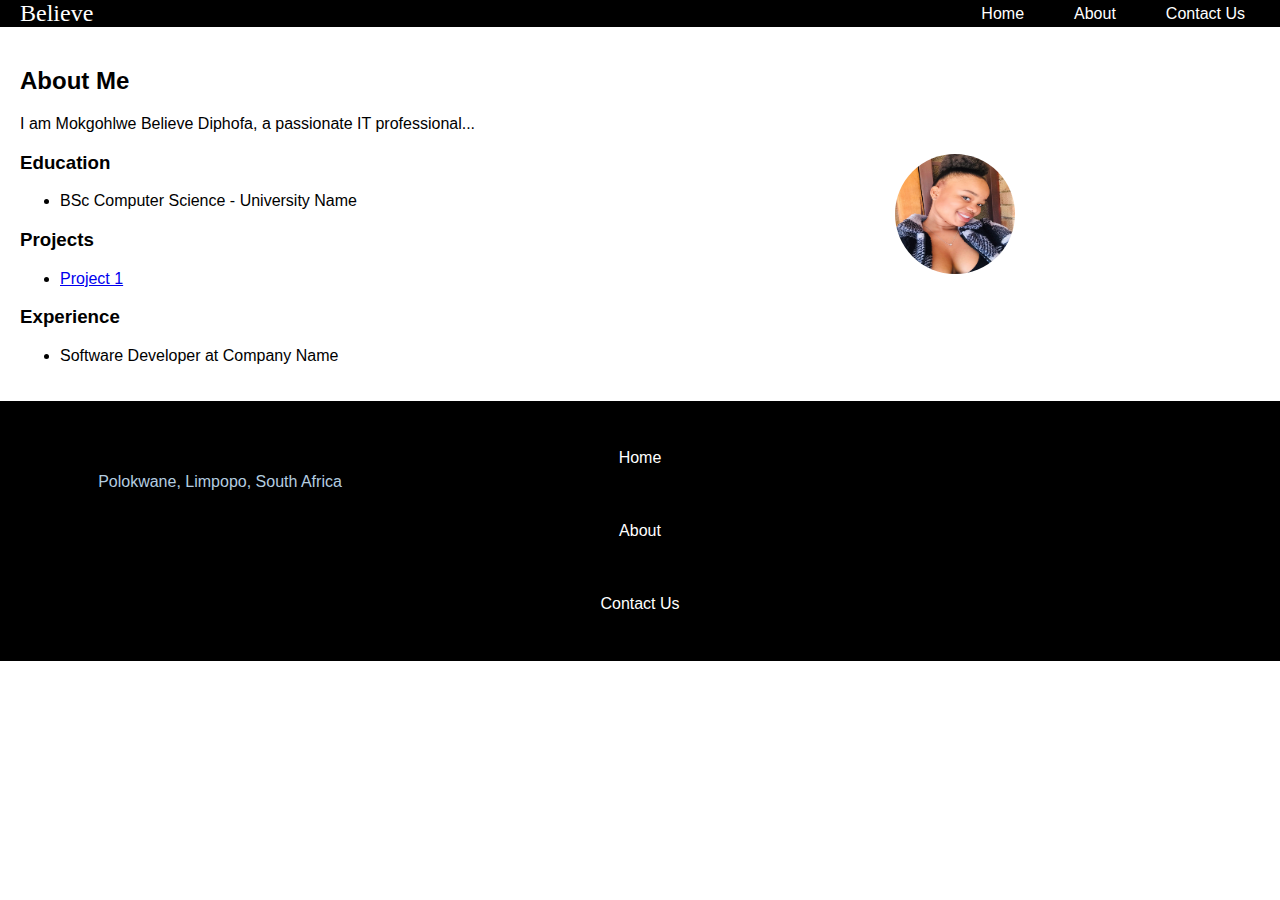
==== about.html @ 0d999af1 "css" ====
<!DOCTYPE html>
<html lang="en">
<head>
    <meta charset="UTF-8">
    <meta name="viewport" content="width=device-width, initial-scale=1.0">
    <title>About - Mokgohlwe Believe Diphofa</title>
    <link rel="stylesheet" href="style.css">
</head>
<body>
    <nav>
        <div class="nav-logo">Believe</div>
        <ul>
            <li><a href="index.html">Home</a></li>
            <li><a href="about.html">About</a></li>
            <li><a href="contact.html">Contact Us</a></li>
        </ul>
    </nav>
    <section id="about" class="grid-container">
        <div class="text">
            <h2>About Me</h2>
            <p>I am Mokgohlwe Believe Diphofa, a passionate IT professional...</p>
            <h3>Education</h3>
            <ul>
                <li>BSc Computer Science - University Name</li>
            </ul>
            <h3>Projects</h3>
            <ul>
                <li><a href="https://github.com/bmokgohlw/Portfolio-Website">Project 1</a></li>
            </ul>
            <h3>Experience</h3>
            <ul>
                <li>Software Developer at Company Name</li>
            </ul>
        </div>
        <img src="a.jpg" alt="Mokgohlwe Believe Diphofa" class="about-image">
    </section>
    <footer>
        <div class="footer-column">
            <p>Polokwane, Limpopo, South Africa</p>
            <div class="social-icons">
                <a href="#"><i class="fab fa-facebook-f"></i></a>
                <a href="#"><i class="fab fa-twitter"></i></a>
                <a href="#"><i class="fab fa-instagram"></i></a>
            </div>
        </div>
        <div class="footer-column">
            <a href="#home">Home</a>
            <a href="#about">About</a>
            <a href="#contact">Contact Us</a>
        </div>
        <div class="footer-column">
            <div class="map-embed">
                <iframe src="https://maps.google.com/maps?q=Polokwane&t=&z=13&ie=UTF8&iwloc=&output=embed" frameborder="0" style="border:0; width: 100%; height: 100%;" allowfullscreen></iframe>
            </div>
        </div>
    </footer>
</body>
</html>
---- style.css ----
body, html {
    margin: 0;
    padding: 0;
    font-family: Arial, sans-serif;
}

nav {
    display: flex;
    justify-content: space-between;
    align-items: center;
    background-color: #000;
    padding: 0 20px;
}

.nav-logo {
    font-family: 'Brush Script MT', cursive;
    color: #fff;
    font-size: 24px;
}

nav ul {
    list-style: none;
    display: flex;
    margin: 0;
}

nav ul li {
    margin-left: 20px;
}

nav ul li a {
    color: #fff;
    text-decoration: none;
    padding: 10px 15px;
}

nav ul li a:hover, nav ul li a:focus {
    background-color: #333;
}

.banner-grid {
    display: grid;
    grid-template-columns: 1fr 1fr;
    align-items: center;
    padding: 20px;
}

.banner-text {
    font-size: 32px;
    text-align: right;
    padding-right: 20px;
}

.grid-container {
    display: grid;
    grid-template-columns: 1fr 1fr;
    padding: 20px;
    grid-gap: 20px; 
}

.about-image {
    width: 120px; 
    height: 120px; 
    border-radius: 50%;
    margin: auto; 
}

.skills-list {
    list-style: none; 
    padding-left: 0; 
}

.skills-list li {
    background-color: #b4cde0;
    color: white;
    padding: 5px 10px;
    margin-bottom: 5px; 
}

footer {
    display: grid;
    grid-template-columns: repeat(3, 1fr);
    background-color: #000;
    color: #b4cde0;
    text-align: center;
    padding: 20px;
    grid-gap: 20px; 
}

.footer-column {
    display: flex;
    flex-direction: column;
    justify-content: space-around;
}

.footer-column a {
    color: #fff;
    text-decoration: none;
    margin: 10px 0;
}

.social-icons a {
    margin: 0 10px;
    font-size: 24px;
}

.map-embed {
    width: 100%;
    height: 200px; 
    margin-bottom: 20px;
}
video.banner-image {
    width: 50px; 
    height: auto;
}

input[type="text"], input[type="email"], textarea {
    width: 100%;
    padding: 8px;
    margin: 10px 0;
    box-sizing: border-box;
}

button {
    background-color: #333;
    color: white;
    border: none;
    padding: 10px 20px;
    cursor: pointer;
}

button:hover {
    background-color: #555;
}
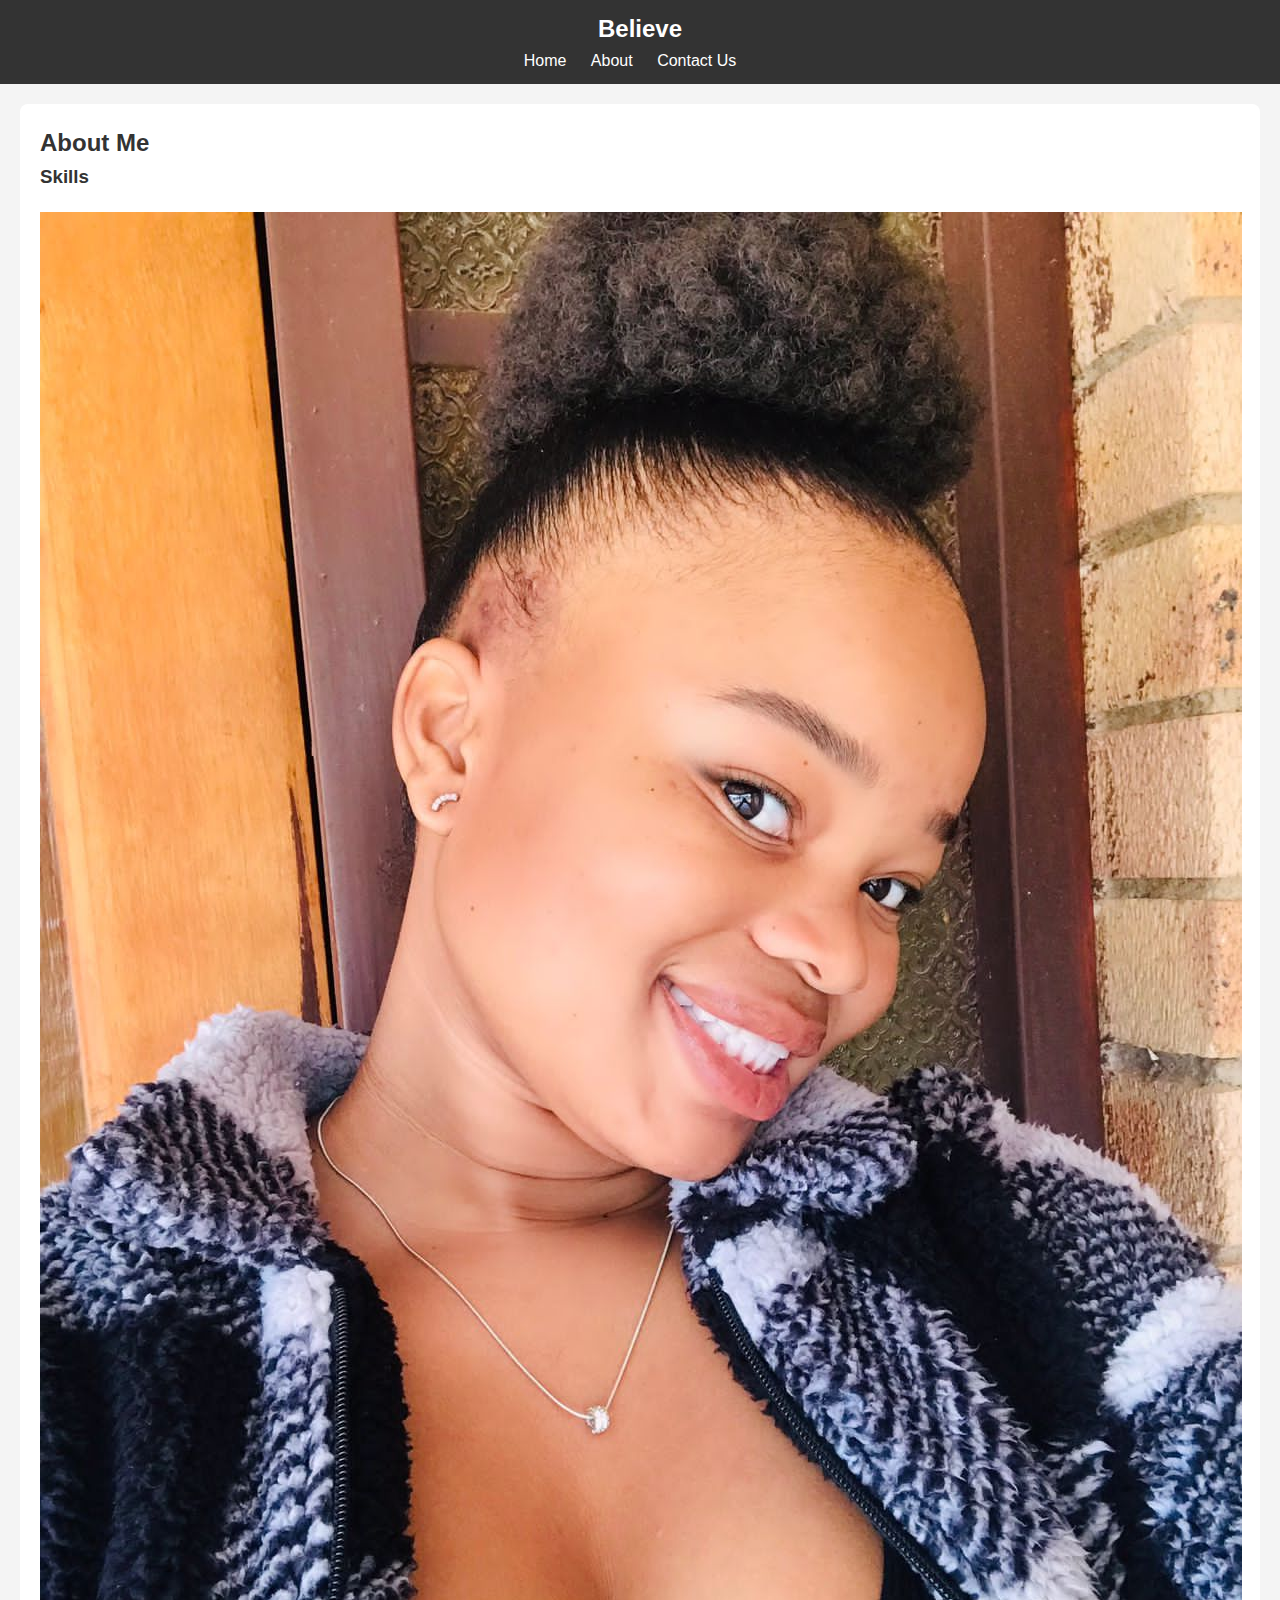
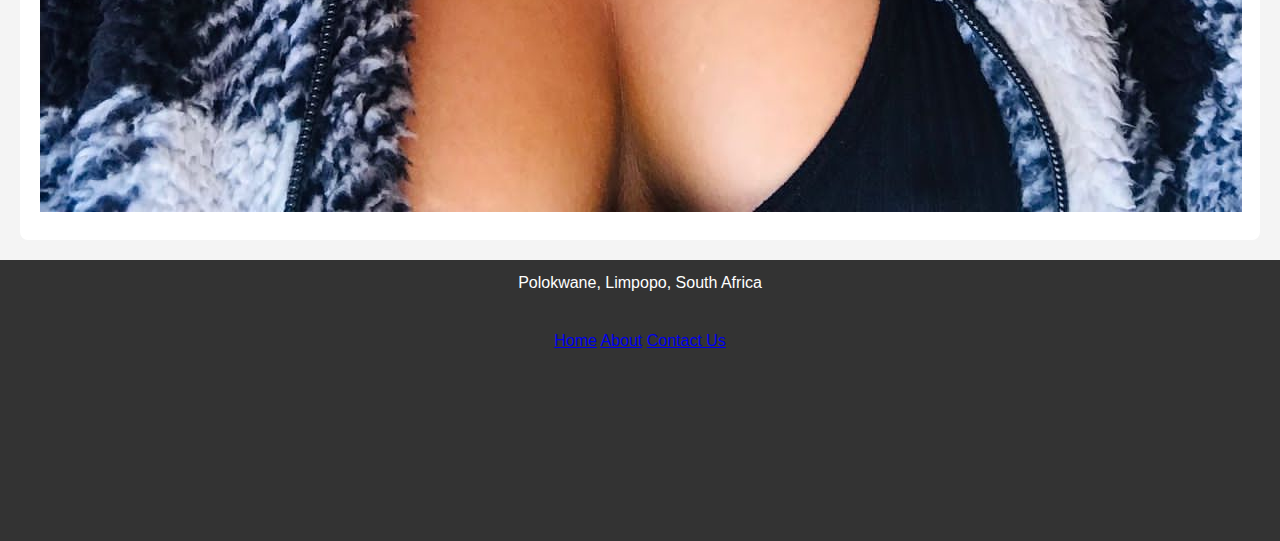
==== commit 421b2152: "java" ====
--- a/about.html
+++ b/about.html
@@ -18,19 +18,9 @@
     <section id="about" class="grid-container">
         <div class="text">
             <h2>About Me</h2>
-            <p>I am Mokgohlwe Believe Diphofa, a passionate IT professional...</p>
-            <h3>Education</h3>
-            <ul>
-                <li>BSc Computer Science - University Name</li>
-            </ul>
-            <h3>Projects</h3>
-            <ul>
-                <li><a href="https://github.com/bmokgohlw/Portfolio-Website">Project 1</a></li>
-            </ul>
-            <h3>Experience</h3>
-            <ul>
-                <li>Software Developer at Company Name</li>
-            </ul>
+            <p id="full-bio"></p>
+            <h3>Skills</h3>
+            <ul id="skills-list"></ul>
         </div>
         <img src="a.jpg" alt="Mokgohlwe Believe Diphofa" class="about-image">
     </section>
@@ -41,12 +31,12 @@
                 <a href="#"><i class="fab fa-facebook-f"></i></a>
                 <a href="#"><i class="fab fa-twitter"></i></a>
                 <a href="#"><i class="fab fa-instagram"></i></a>
-            </div>
+                            </div>
         </div>
         <div class="footer-column">
-            <a href="#home">Home</a>
+            <a href="index.html">Home</a>
             <a href="#about">About</a>
-            <a href="#contact">Contact Us</a>
+            <a href="contact.html">Contact Us</a>
         </div>
         <div class="footer-column">
             <div class="map-embed">
@@ -54,5 +44,8 @@
             </div>
         </div>
     </footer>
+    <script src="index.js"></script>
 </body>
 </html>
+
+           
--- a/style.css
+++ b/style.css
@@ -1,134 +1,152 @@
-body, html {
+/* Reset some default styles */
+* {
     margin: 0;
     padding: 0;
-    font-family: Arial, sans-serif;
+    box-sizing: border-box;
 }
 
-nav {
-    display: flex;
-    justify-content: space-between;
-    align-items: center;
-    background-color: #000;
-    padding: 0 20px;
+body, html {
+    width: 100%;
+    height: 100%;
+    font-family: 'Arial', sans-serif;
+    background: #f4f4f4;
+    color: #333;
+    line-height: 1.6;
 }
 
-.nav-logo {
-    font-family: 'Brush Script MT', cursive;
-    color: #fff;
+/* Navigation Styles */
+nav {
+    background-color: #333;
+    color: white;
+    padding: 10px 20px;
+    text-align: center;
+}
+
+nav .nav-logo {
     font-size: 24px;
+    font-weight: bold;
 }
 
 nav ul {
-    list-style: none;
-    display: flex;
-    margin: 0;
+    list-style-type: none;
 }
 
 nav ul li {
-    margin-left: 20px;
+    display: inline;
+    margin-right: 20px;
 }
 
 nav ul li a {
-    color: #fff;
+    color: white;
     text-decoration: none;
-    padding: 10px 15px;
+    font-size: 16px;
 }
 
-nav ul li a:hover, nav ul li a:focus {
-    background-color: #333;
+/* Banner Grid for the home section */
+.banner-grid {
+    display: grid;
+    grid-template-columns: 1fr 2fr;
+    gap: 20px;
+    padding: 20px;
+    align-items: center;
 }
 
-.banner-grid {
-    display: grid;
-    grid-template-columns: 1fr 1fr;
-    align-items: center;
-    padding: 20px;
+.banner-text h1 {
+    font-size: 24px;
+    margin-bottom: 10px;
 }
 
-.banner-text {
-    font-size: 32px;
-    text-align: right;
-    padding-right: 20px;
+.banner-text p {
+    font-size: 16px;
 }
 
-.grid-container {
-    display: grid;
-    grid-template-columns: 1fr 1fr;
-    padding: 20px;
-    grid-gap: 20px; 
+.banner-image video {
+    width: 100%;
+    max-height: 300px;
+    object-fit: cover;
+    border-radius: 8px;
 }
 
-.about-image {
-    width: 120px; 
-    height: 120px; 
-    border-radius: 50%;
-    margin: auto; 
+/* Form Styling */
+form {
+    margin-top: 20px;
+    background: white;
+    padding: 20px;
+    border-radius: 8px;
 }
 
-.skills-list {
-    list-style: none; 
-    padding-left: 0; 
+form label {
+    margin-top: 10px;
+    display: block;
+    font-weight: bold;
 }
 
-.skills-list li {
-    background-color: #b4cde0;
-    color: white;
-    padding: 5px 10px;
-    margin-bottom: 5px; 
+form input, form textarea {
+    width: 100%;
+    padding: 8px;
+    margin-top: 5px;
+    border: 1px solid #ccc;
+    border-radius: 4px;
 }
 
-footer {
-    display: grid;
-    grid-template-columns: repeat(3, 1fr);
-    background-color: #000;
-    color: #b4cde0;
-    text-align: center;
-    padding: 20px;
-    grid-gap: 20px; 
+form button {
+    background-color: #5C7AEA;
+    color: white;
+    padding: 10px 20px;
+    border: none;
+    border-radius: 5px;
+    margin-top: 10px;
+    cursor: pointer;
 }
 
-.footer-column {
-    display: flex;
-    flex-direction: column;
-    justify-content: space-around;
+form button:hover {
+    background-color: #4254b8;
 }
 
-.footer-column a {
-    color: #fff;
-    text-decoration: none;
+/* Footer Styles */
+footer {
+    background-color: #333;
+    color: white;
+    text-align: center;
+    padding: 10px 20px;
+}
+
+footer .footer-text {
     margin: 10px 0;
 }
 
-.social-icons a {
+footer .social-icons a {
+    color: white;
     margin: 0 10px;
-    font-size: 24px;
 }
 
-.map-embed {
+footer .social-icons i {
+    font-size: 20px;
+}
+
+footer .map-embed iframe {
     width: 100%;
-    height: 200px; 
+    height: 250px;
+    border: none;
+    margin-top: 20px;
+}
+
+/* Responsive Design Adjustments */
+@media (max-width: 768px) {
+    .banner-grid {
+        grid-template-columns: 1fr;
+    }
+}
+
+/* Section Styles */
+section {
+    padding: 20px;
+    margin: 20px;
+    background: white;
+    border-radius: 8px;
+}
+
+/* Textual content styling */
+.text, .info-list, .skills-list {
     margin-bottom: 20px;
 }
-video.banner-image {
-    width: 50px; 
-    height: auto;
-}
-
-input[type="text"], input[type="email"], textarea {
-    width: 100%;
-    padding: 8px;
-    margin: 10px 0;
-    box-sizing: border-box;
-}
-
-button {
-    background-color: #333;
-    color: white;
-    border: none;
-    padding: 10px 20px;
-    cursor: pointer;
-}
-
-button:hover {
-    background-color: #555;
-}
